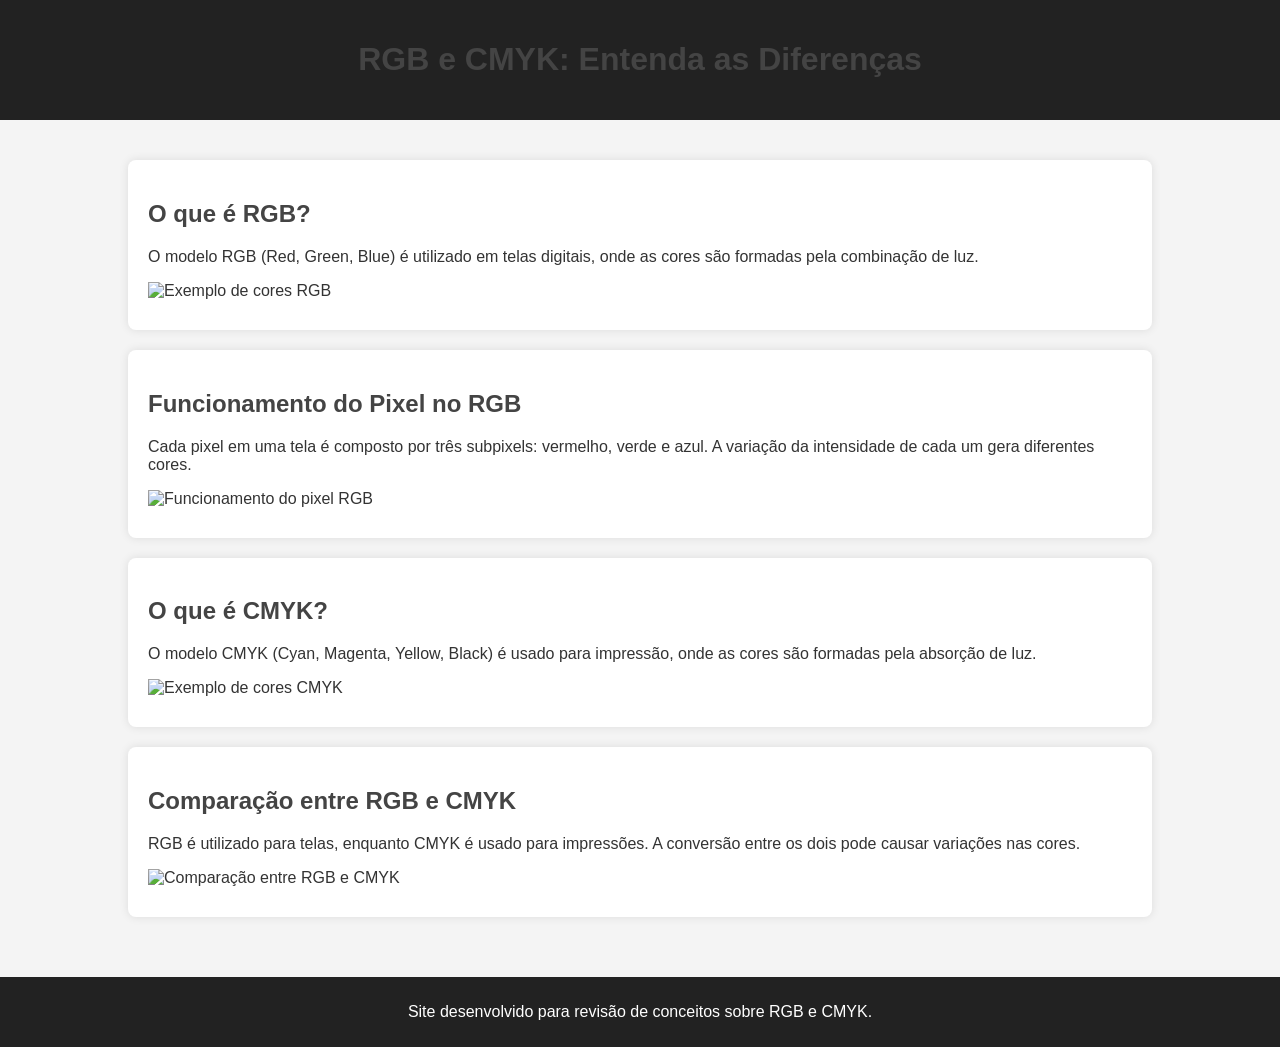
==== oi.html @ 416a95cd "!!!!!" ====
<!DOCTYPE html>
<html lang="pt-BR">
<head>
    <meta charset="UTF-8">
    <meta name="viewport" content="width=device-width, initial-scale=1.0">
    <title>RGB e CMYK</title>
    <link rel="stylesheet" href="oi.css">
</head>
<body>
    <header>
        <h1>RGB e CMYK: Entenda as Diferenças</h1>
    </header>
    <main>
        <section id="rgb">
            <h2>O que é RGB?</h2>
            <p>O modelo RGB (Red, Green, Blue) é utilizado em telas digitais, onde as cores são formadas pela combinação de luz.</p>
            <img src="rgb-example.png" alt="Exemplo de cores RGB">
        </section>
        
        <section id="pixel">
            <h2>Funcionamento do Pixel no RGB</h2>
            <p>Cada pixel em uma tela é composto por três subpixels: vermelho, verde e azul. A variação da intensidade de cada um gera diferentes cores.</p>
            <img src="pixel-rgb.png" alt="Funcionamento do pixel RGB">
        </section>
        
        <section id="cmyk">
            <h2>O que é CMYK?</h2>
            <p>O modelo CMYK (Cyan, Magenta, Yellow, Black) é usado para impressão, onde as cores são formadas pela absorção de luz.</p>
            <img src="cmyk-example.png" alt="Exemplo de cores CMYK">
        </section>
        
        <section id="comparacao">
            <h2>Comparação entre RGB e CMYK</h2>
            <p>RGB é utilizado para telas, enquanto CMYK é usado para impressões. A conversão entre os dois pode causar variações nas cores.</p>
            <img src="rgb-vs-cmyk.png" alt="Comparação entre RGB e CMYK">
        </section>
    </main>
    <footer>
        <p>Site desenvolvido para revisão de conceitos sobre RGB e CMYK.</p>
    </footer>
</body>
</html>
---- oi.css ----
body {
    font-family: Arial, sans-serif;
    margin: 0;
    padding: 0;
    background-color: #f4f4f4;
    color: #333;
}

header {
    background-color: #222;
    color: white;
    text-align: center;
    padding: 20px 0;
}

main {
    width: 80%;
    margin: auto;
    padding: 20px;
}

section {
    background: white;
    padding: 20px;
    margin: 20px 0;
    border-radius: 8px;
    box-shadow: 0 0 10px rgba(0, 0, 0, 0.1);
}

h1, h2 {
    color: #444;
}

img {
    max-width: 100%;
    display: block;
    margin: 10px auto;
}

footer {
    text-align: center;
    padding: 10px;
    background-color: #222;
    color: white;
    margin-top: 20px;
}
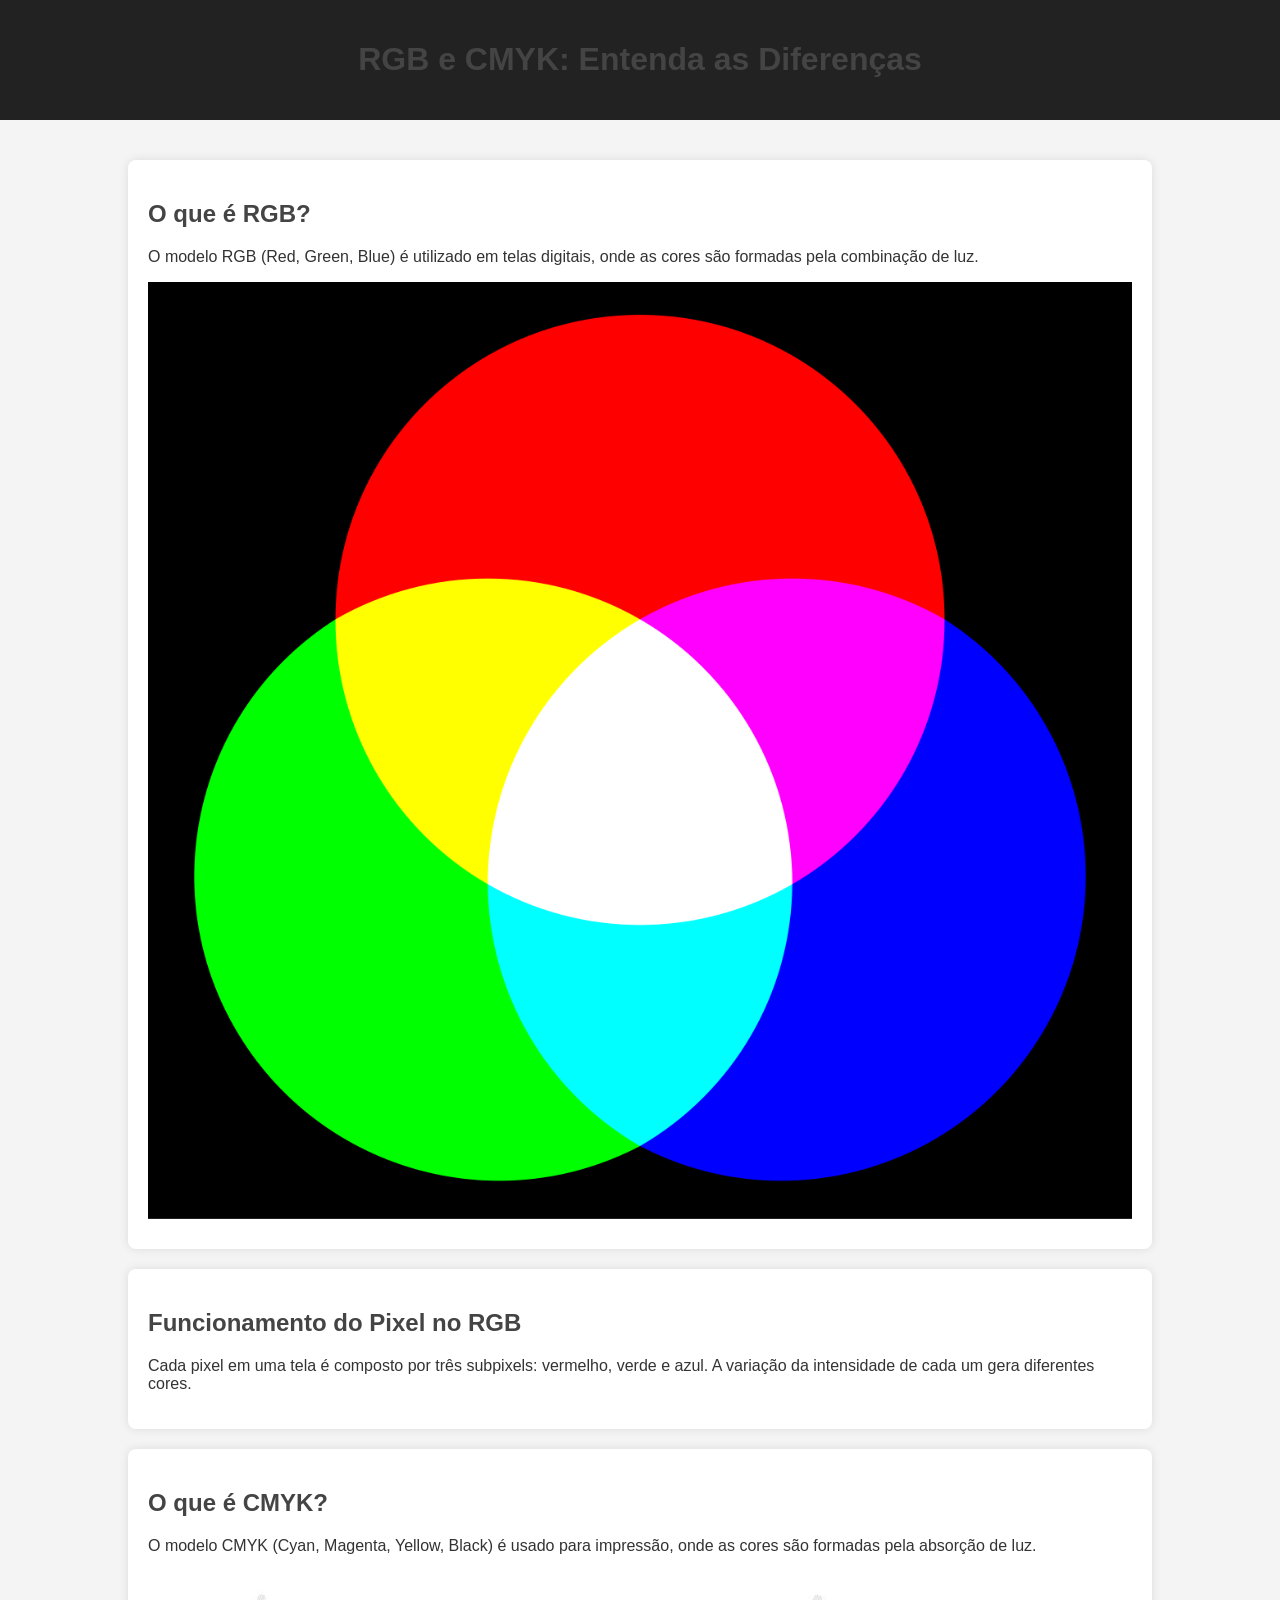
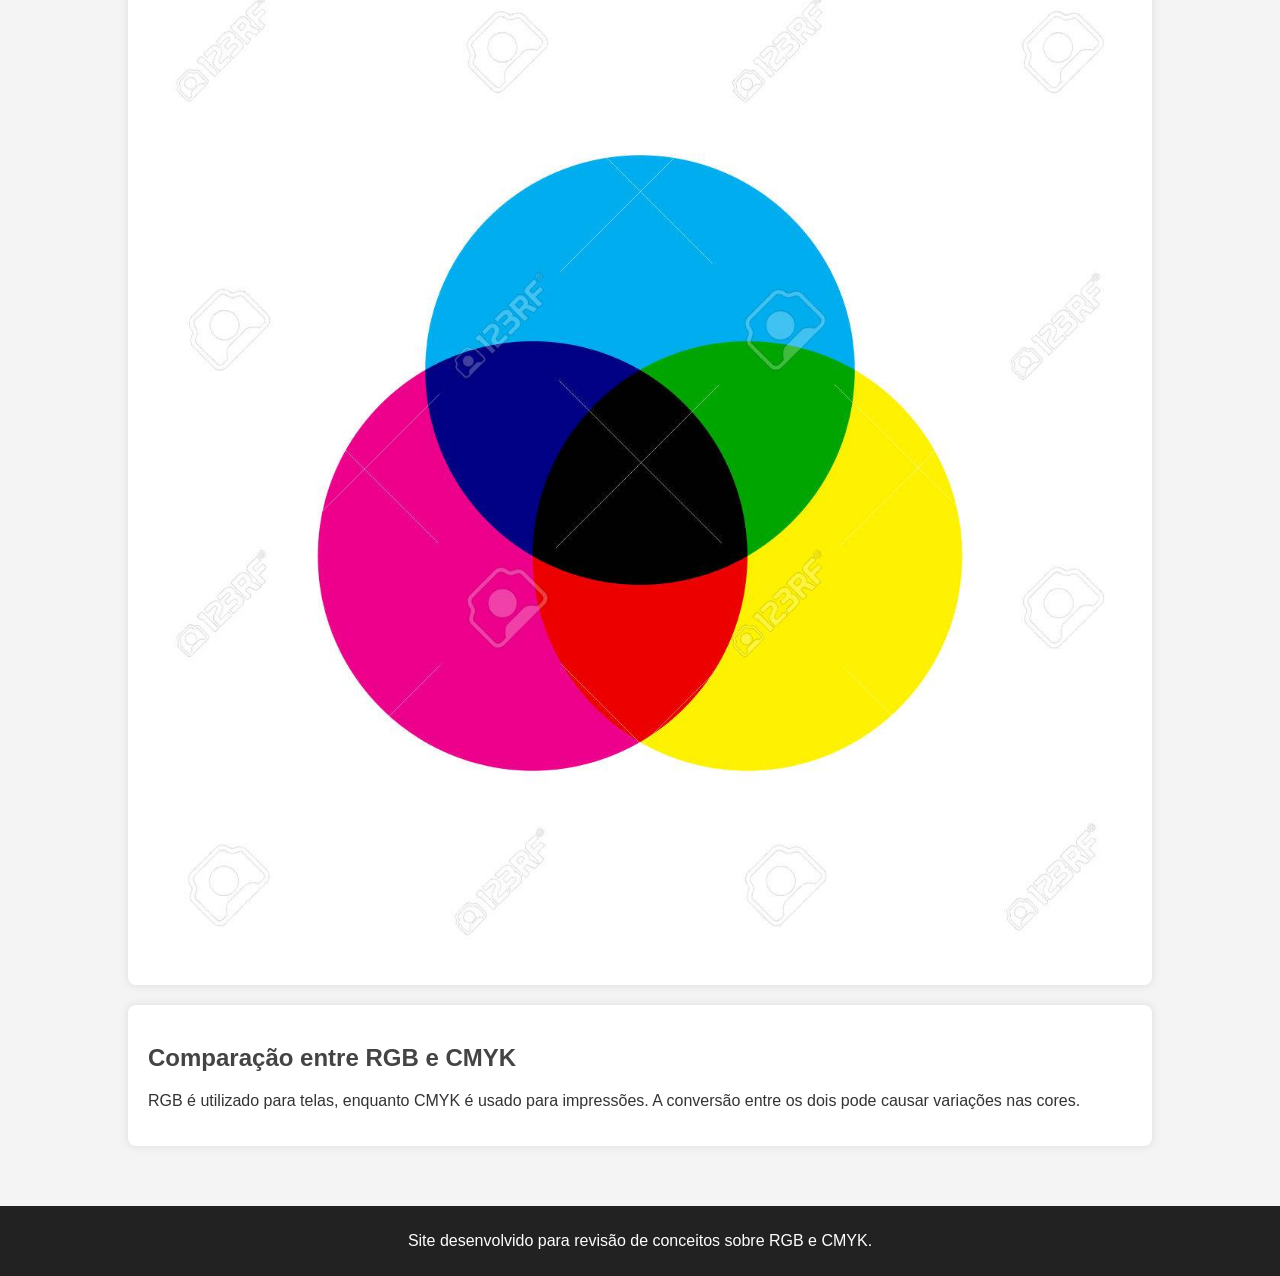
==== commit 2348e56c: "!!!!!!!!!!!!!" ====
--- a/oi.html
+++ b/oi.html
@@ -14,25 +14,23 @@
         <section id="rgb">
             <h2>O que é RGB?</h2>
             <p>O modelo RGB (Red, Green, Blue) é utilizado em telas digitais, onde as cores são formadas pela combinação de luz.</p>
-            <img src="rgb-example.png" alt="Exemplo de cores RGB">
+            <img src="Synthese+.svg.png" alt="Exemplo de cores RGB">
         </section>
         
         <section id="pixel">
             <h2>Funcionamento do Pixel no RGB</h2>
             <p>Cada pixel em uma tela é composto por três subpixels: vermelho, verde e azul. A variação da intensidade de cada um gera diferentes cores.</p>
-            <img src="pixel-rgb.png" alt="Funcionamento do pixel RGB">
         </section>
         
         <section id="cmyk">
             <h2>O que é CMYK?</h2>
             <p>O modelo CMYK (Cyan, Magenta, Yellow, Black) é usado para impressão, onde as cores são formadas pela absorção de luz.</p>
-            <img src="cmyk-example.png" alt="Exemplo de cores CMYK">
+            <img src="81763600-esquema-de-modelo-de-cor-cmyk-três-círculos-sobrepostos-em-ciano-magenta-e-cor-amarela-cone-do.jpg" alt="Exemplo de cores CMYK">
         </section>
         
         <section id="comparacao">
             <h2>Comparação entre RGB e CMYK</h2>
             <p>RGB é utilizado para telas, enquanto CMYK é usado para impressões. A conversão entre os dois pode causar variações nas cores.</p>
-            <img src="rgb-vs-cmyk.png" alt="Comparação entre RGB e CMYK">
         </section>
     </main>
     <footer>
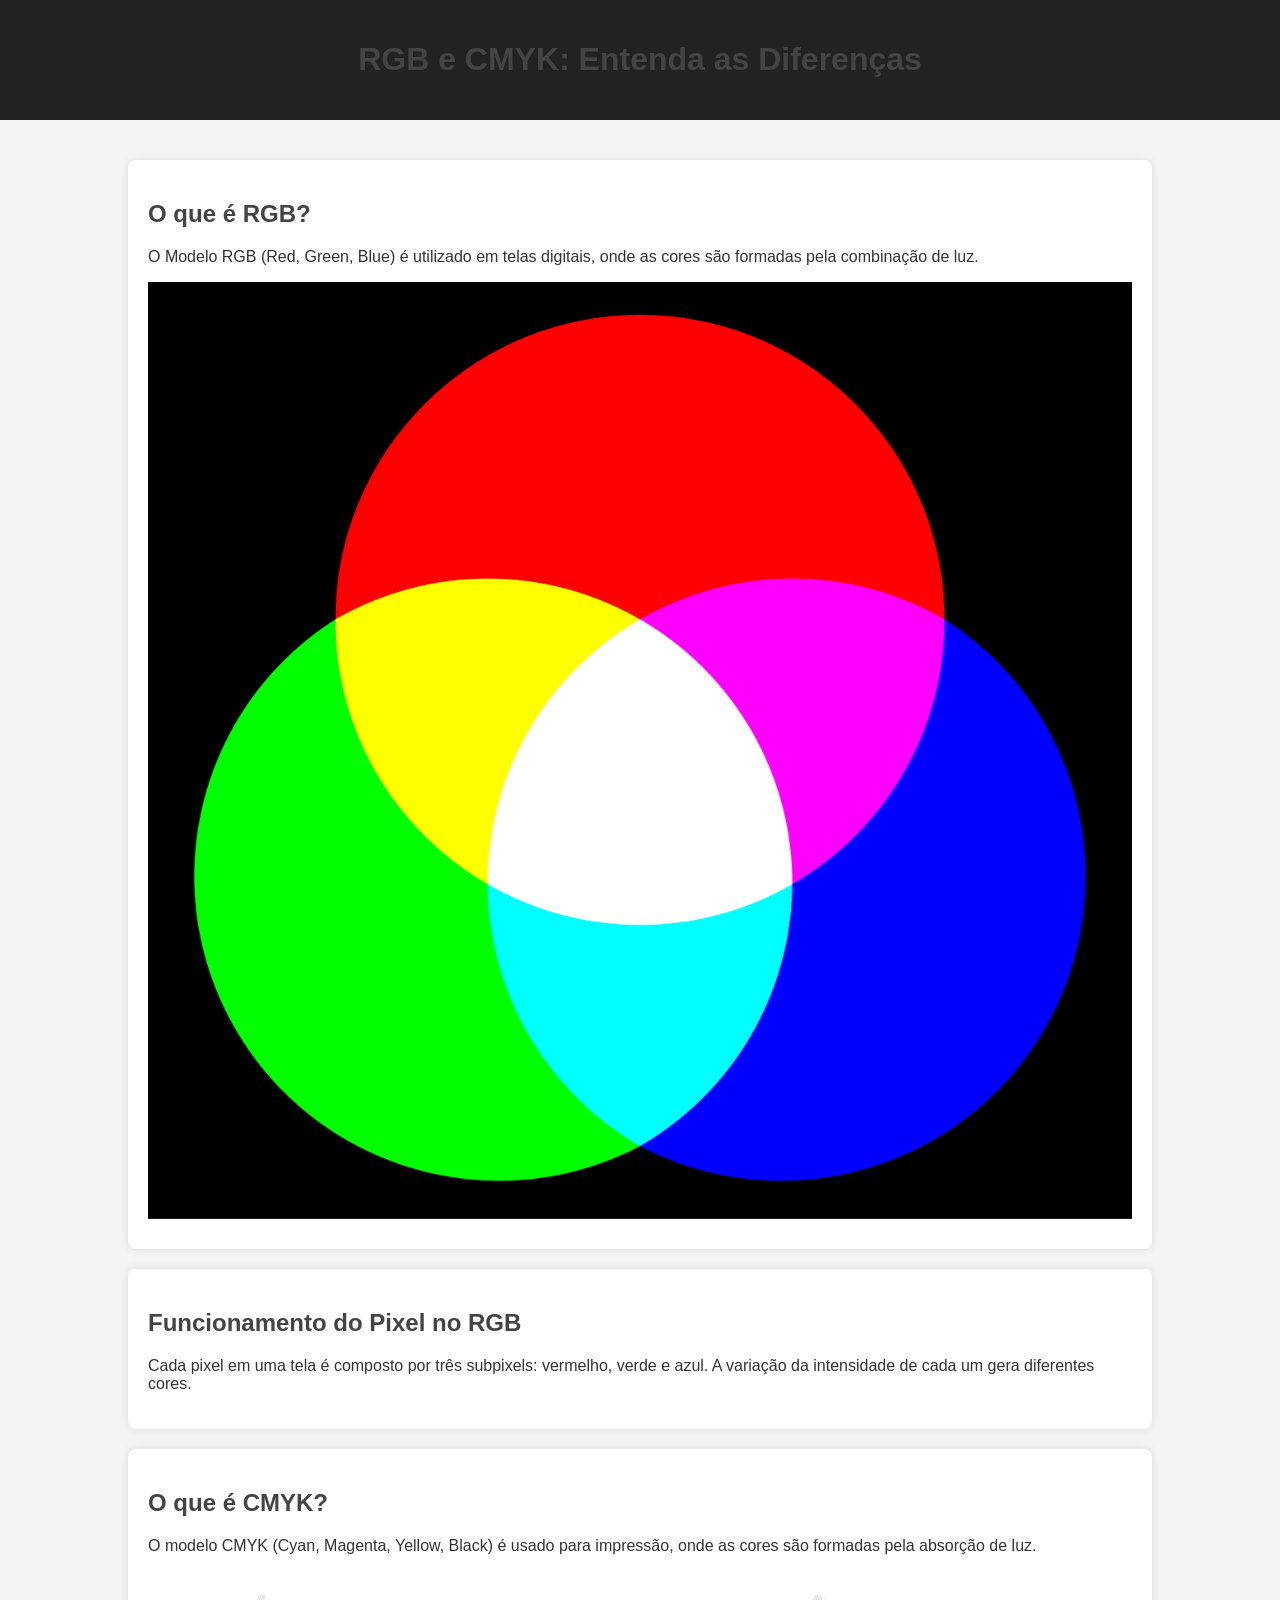
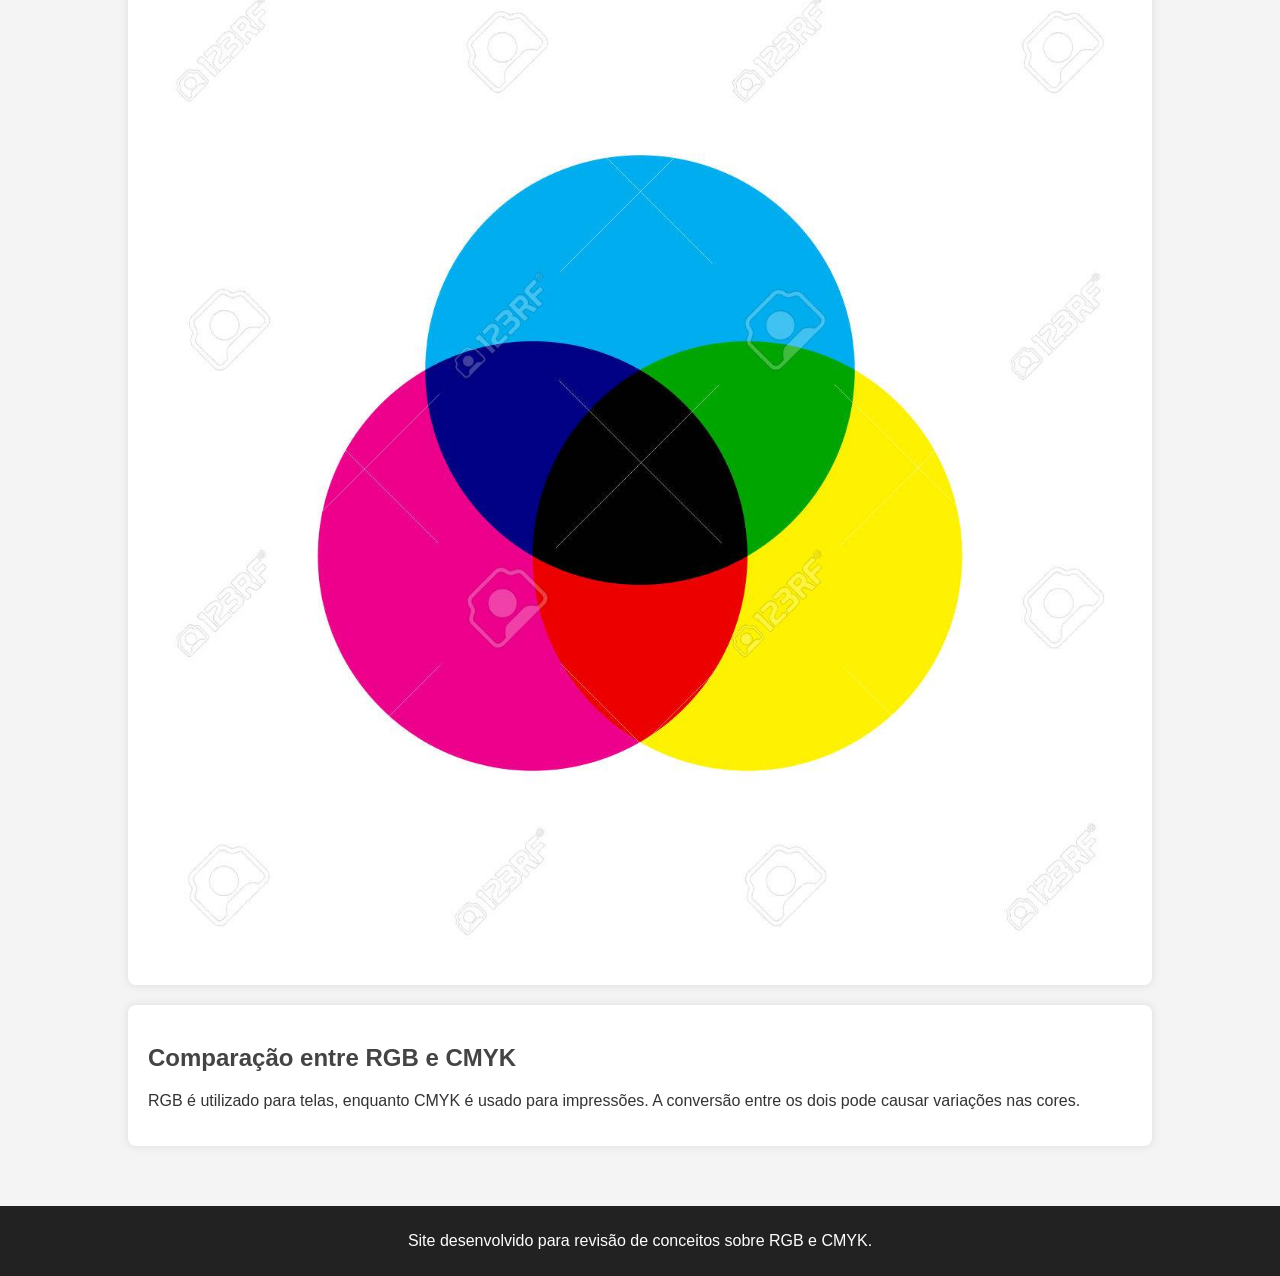
==== commit e23fe350: "oi, td bem com vc?" ====
--- a/oi.html
+++ b/oi.html
@@ -13,7 +13,7 @@
     <main>
         <section id="rgb">
             <h2>O que é RGB?</h2>
-            <p>O modelo RGB (Red, Green, Blue) é utilizado em telas digitais, onde as cores são formadas pela combinação de luz.</p>
+            <p>O Modelo RGB (Red, Green, Blue) é utilizado em telas digitais, onde as cores são formadas pela combinação de luz.</p>
             <img src="Synthese+.svg.png" alt="Exemplo de cores RGB">
         </section>
         
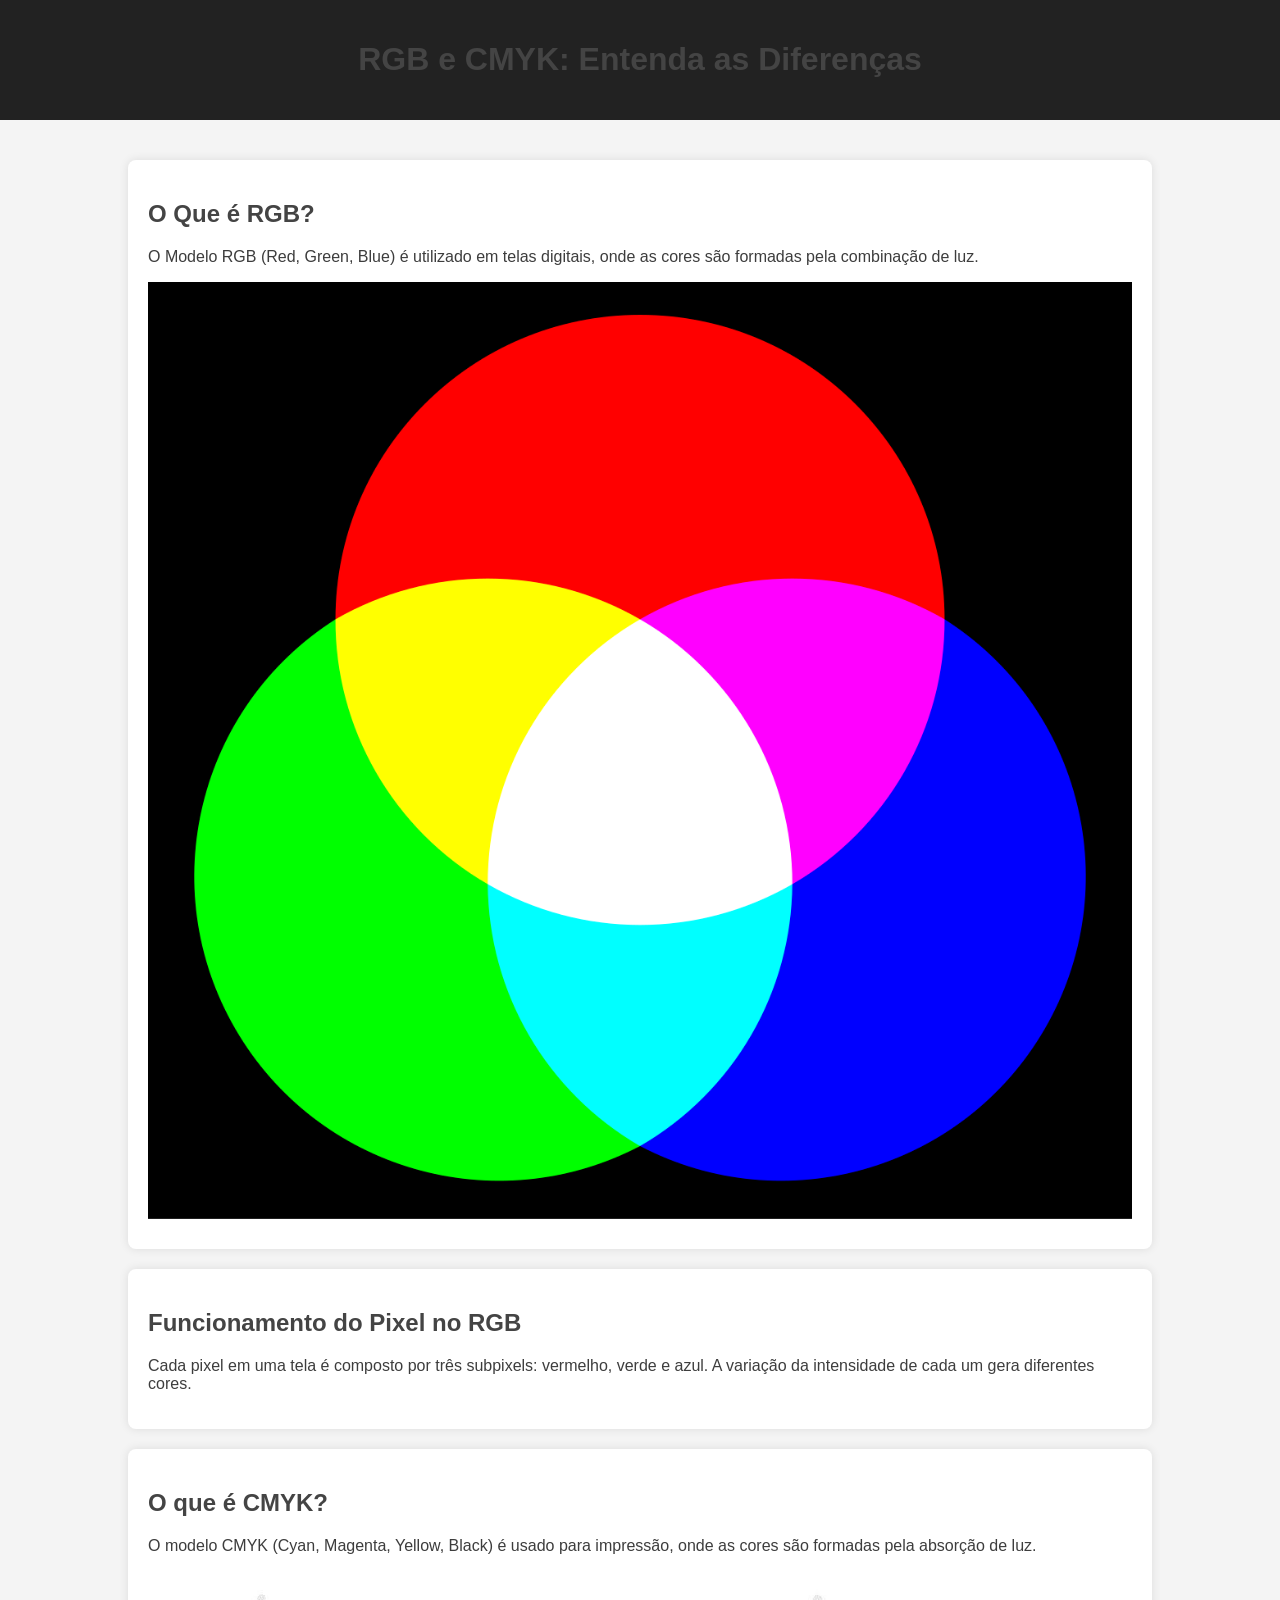
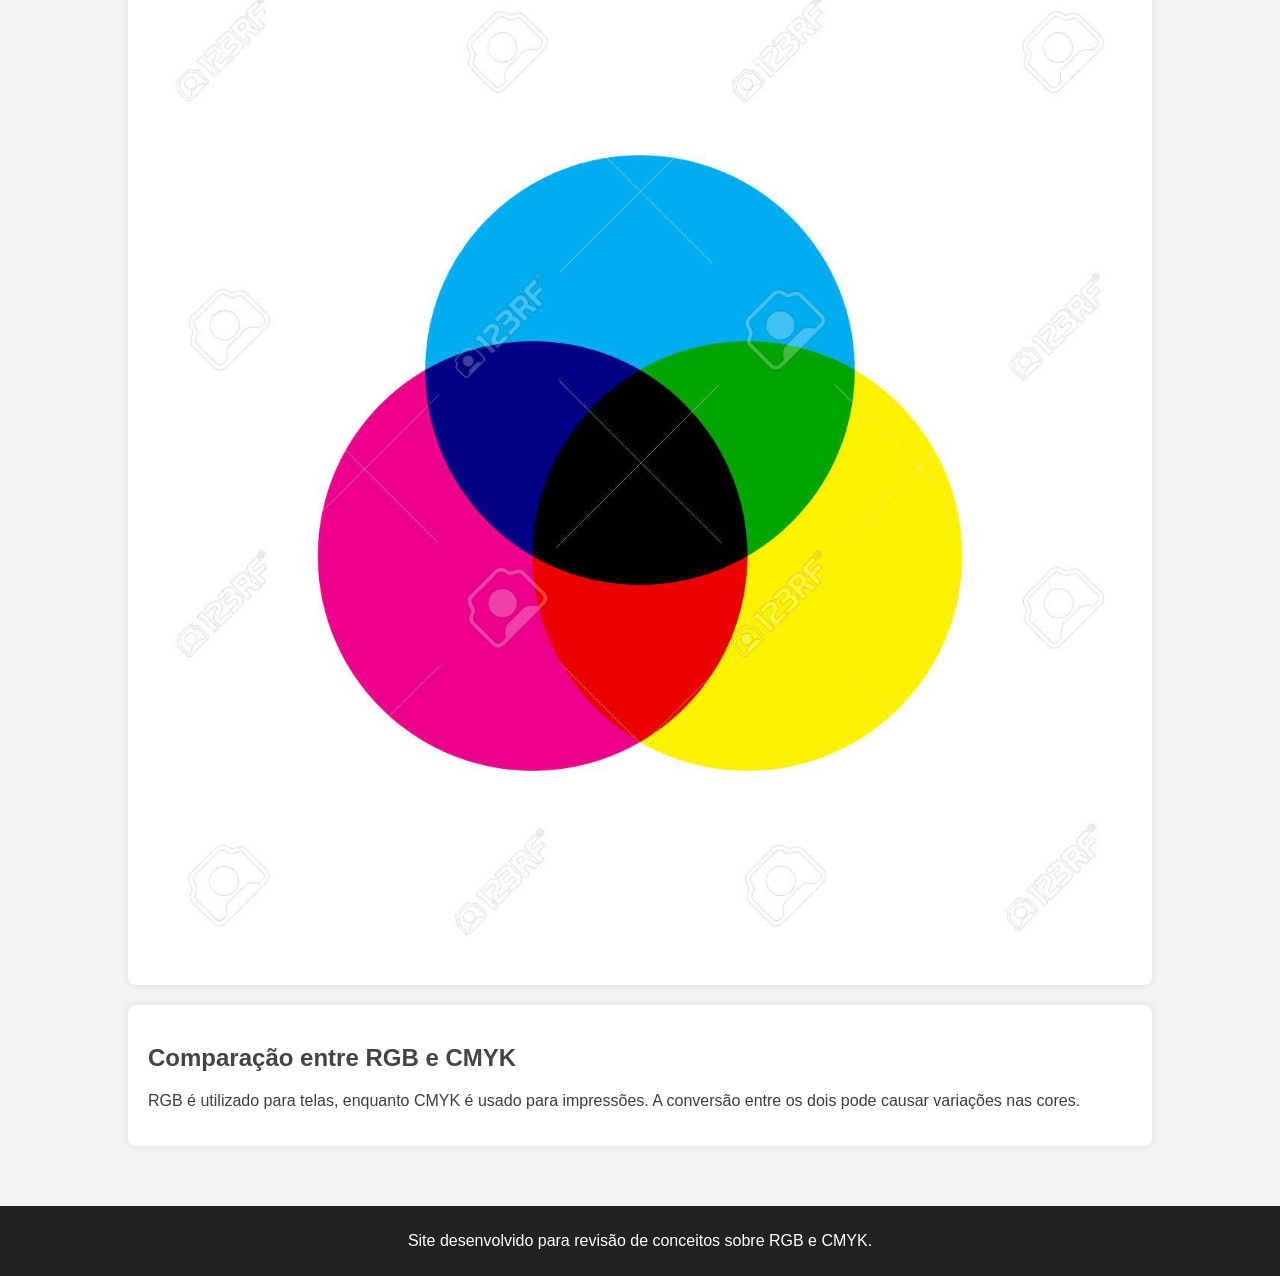
==== commit 0abedb5a: "nao aguento mais" ====
--- a/oi.html
+++ b/oi.html
@@ -12,7 +12,7 @@
     </header>
     <main>
         <section id="rgb">
-            <h2>O que é RGB?</h2>
+            <h2>O Que é RGB?</h2>
             <p>O Modelo RGB (Red, Green, Blue) é utilizado em telas digitais, onde as cores são formadas pela combinação de luz.</p>
             <img src="Synthese+.svg.png" alt="Exemplo de cores RGB">
         </section>
--- a/oi.css
+++ b/oi.css
@@ -3,7 +3,7 @@
     margin: 0;
     padding: 0;
     background-color: #f4f4f4;
-    color: #333;
+    color: #3d3d3d;
 }
 
 header {
